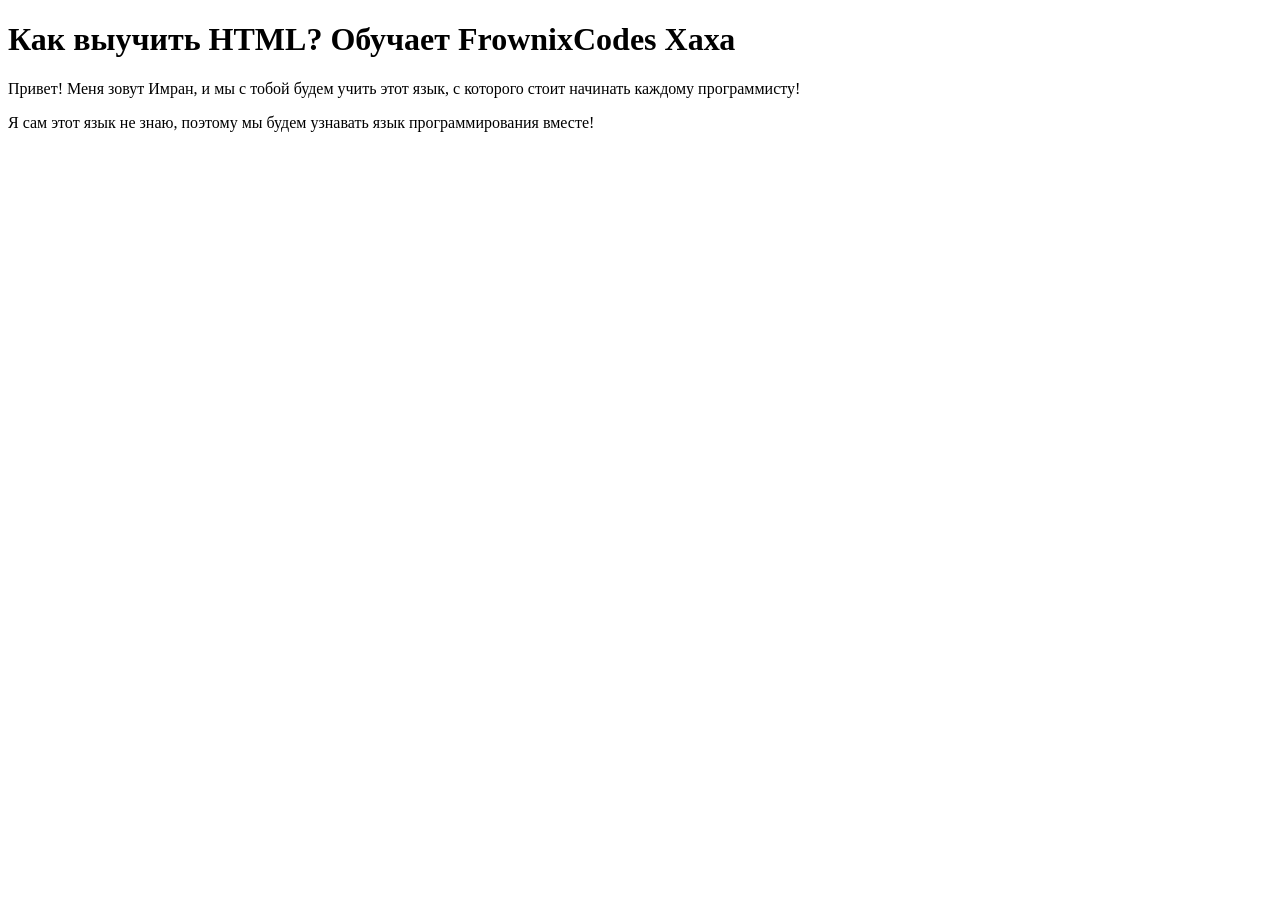
==== index.html @ d6076d3a "Обновил сайт" ====
<!DOCTYPE html>
<html>
<head>
  <title>FrownixCodes</title>
</head>
<body>

  <h1>Как выучить HTML? Обучает FrownixCodes Хаха</h1>

  <p class="one">
    Привет! Меня зовут Имран, и мы с тобой будем учить этот язык, с которого стоит начинать каждому программисту!
  </p>

  <p class="two">
    Я сам этот язык не знаю, поэтому мы будем узнавать язык программирования вместе!
  </p>

  <p class="three"></p>

</body>
</html>
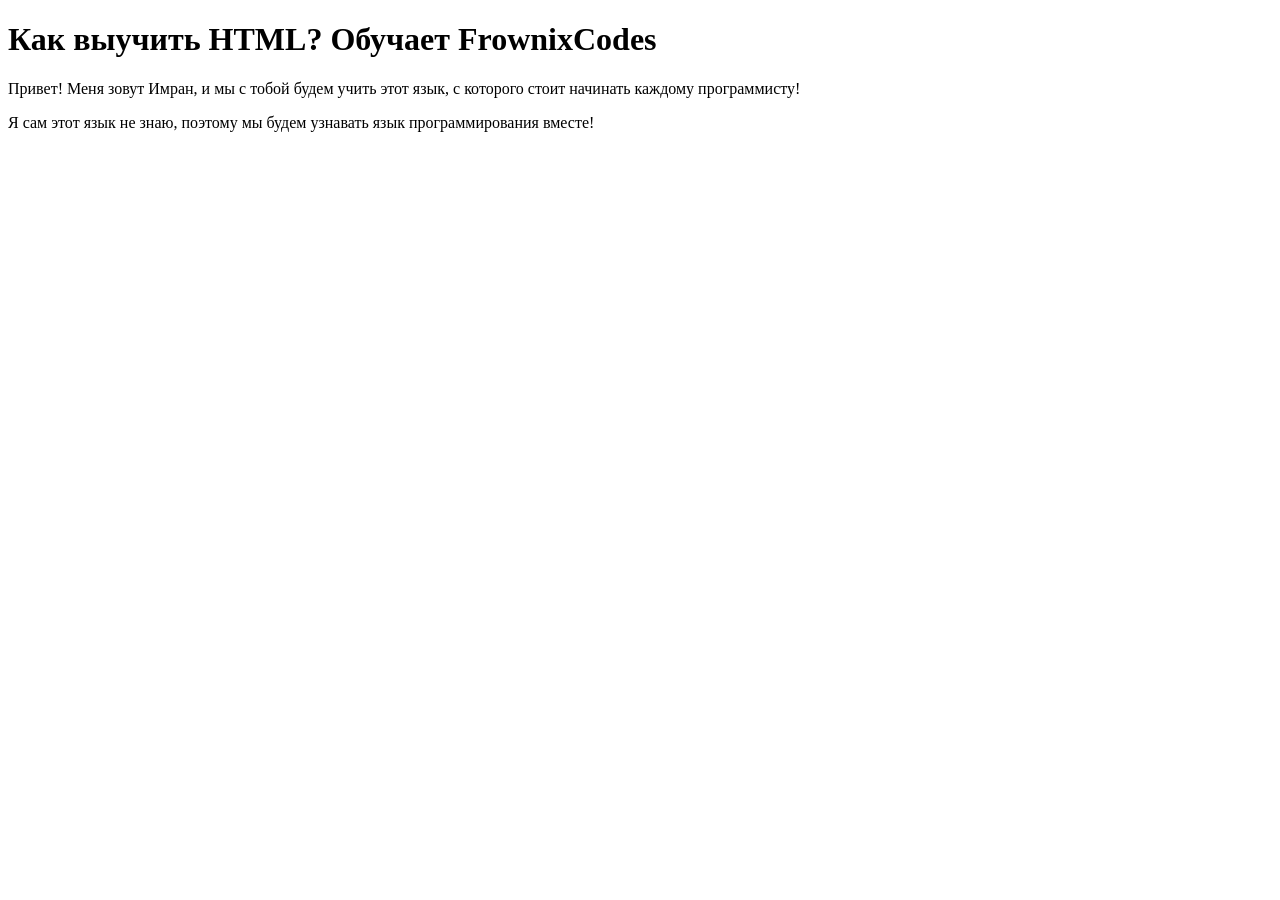
==== commit 6e52a490: "обновил" ====
--- a/index.html
+++ b/index.html
@@ -5,7 +5,7 @@
 </head>
 <body>
 
-  <h1>Как выучить HTML? Обучает FrownixCodes Хаха</h1>
+  <h1>Как выучить HTML? Обучает FrownixCodes</h1>
 
   <p class="one">
     Привет! Меня зовут Имран, и мы с тобой будем учить этот язык, с которого стоит начинать каждому программисту!
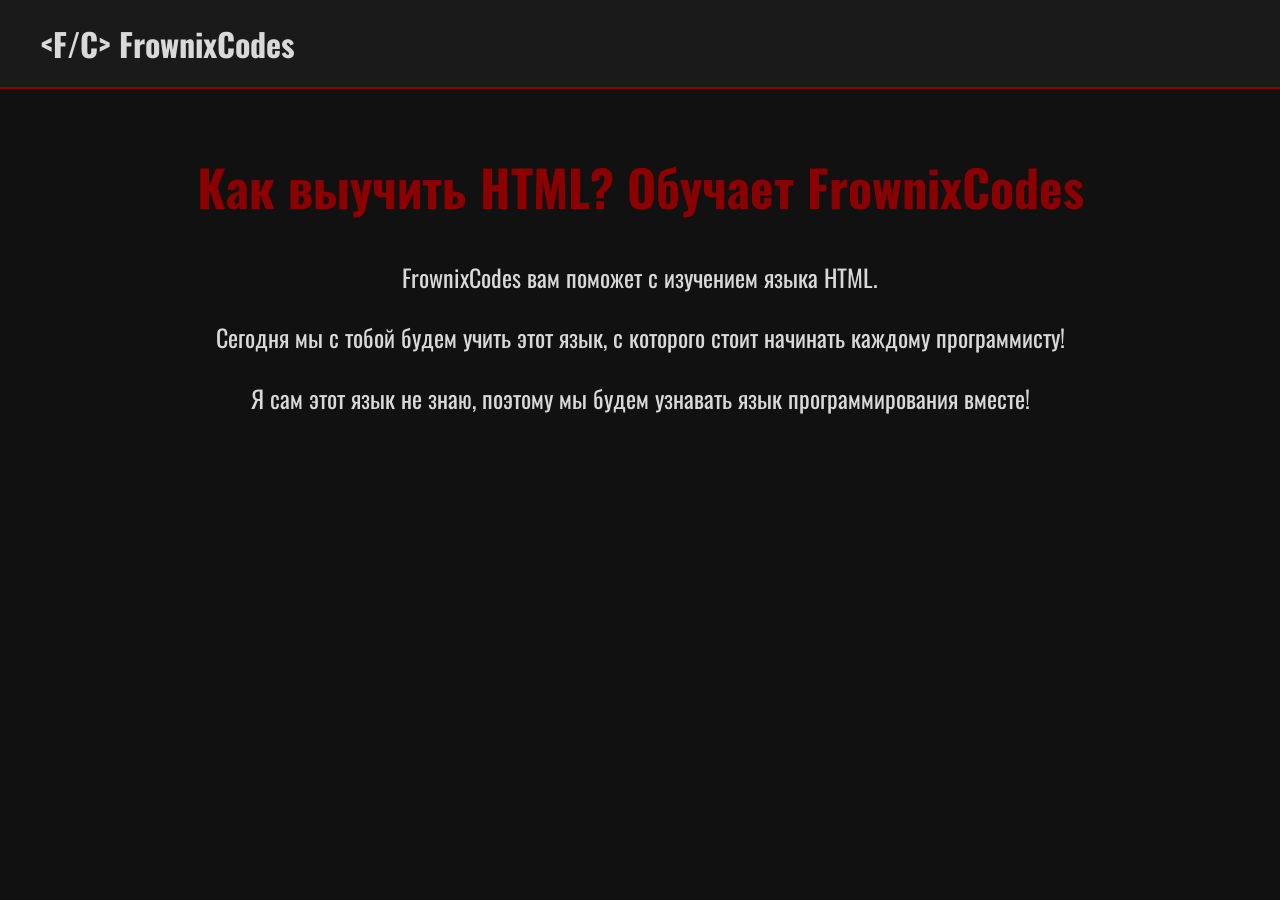
==== commit c6b241b0: "Saved" ====
--- a/index.html
+++ b/index.html
@@ -1,21 +1,32 @@
 <!DOCTYPE html>
 <html>
 <head>
-  <title>FrownixCodes</title>
+  <link rel="preconnect" href="https://fonts.googleapis.com">
+<link rel="preconnect" href="https://fonts.gstatic.com" crossorigin>
+<link href="https://fonts.googleapis.com/css2?family=Oswald:wght@200..700&display=swap" rel="stylesheet">
+  <link rel="stylesheet" href="style.css">
+  <meta name="google-site-verification" content="V5DQbzR6PmGf0ok-EwksKDHMCPoS6bUPaLEuQPDGQhM" />
+  <meta name="description" content="FrownixCodes — сайт с уроками HTML для начинающих.">
+  <title>FrownixCodes — учим HTML с нуля</title>
 </head>
 <body>
+
+  <header>
+    <h2>&lt;F/C&gt; FrownixCodes</h2>
+  </header>
 
   <h1>Как выучить HTML? Обучает FrownixCodes</h1>
 
   <p class="one">
-    Привет! Меня зовут Имран, и мы с тобой будем учить этот язык, с которого стоит начинать каждому программисту!
+    FrownixCodes вам поможет с изучением языка HTML.
   </p>
 
   <p class="two">
-    Я сам этот язык не знаю, поэтому мы будем узнавать язык программирования вместе!
+    Сегодня мы с тобой будем учить этот язык, с которого стоит начинать каждому программисту!
   </p>
 
-  <p class="three"></p>
-
+  <p class="three">
+    Я сам этот язык не знаю, поэтому мы будем узнавать язык программирования вместе!
+    </p>
 </body>
 </html>
--- a/style.css
+++ b/style.css
@@ -0,0 +1,33 @@
+body {
+    margin: 0;
+    background-color: #111111;
+    color: #d9d9d9;
+    font-family: "Oswald", sans-serif;
+}
+
+header {
+    background-color: #1a1a1a;
+    padding: 20px 40px;
+    border-bottom: 2px solid #8b0000;
+}
+
+header h2 {
+    color: #d9d9d9;
+    margin: 0;
+    font-size: 32px;
+}
+
+h1 {
+    color: #8b0000;
+    text-align: center;
+    font-size: 50px;
+    margin-top: 60px;
+}
+
+p {
+    width: 70%;
+    margin: 20px auto;
+    text-align: center;
+    font-size: 24px;
+    line-height: 1.7;
+}
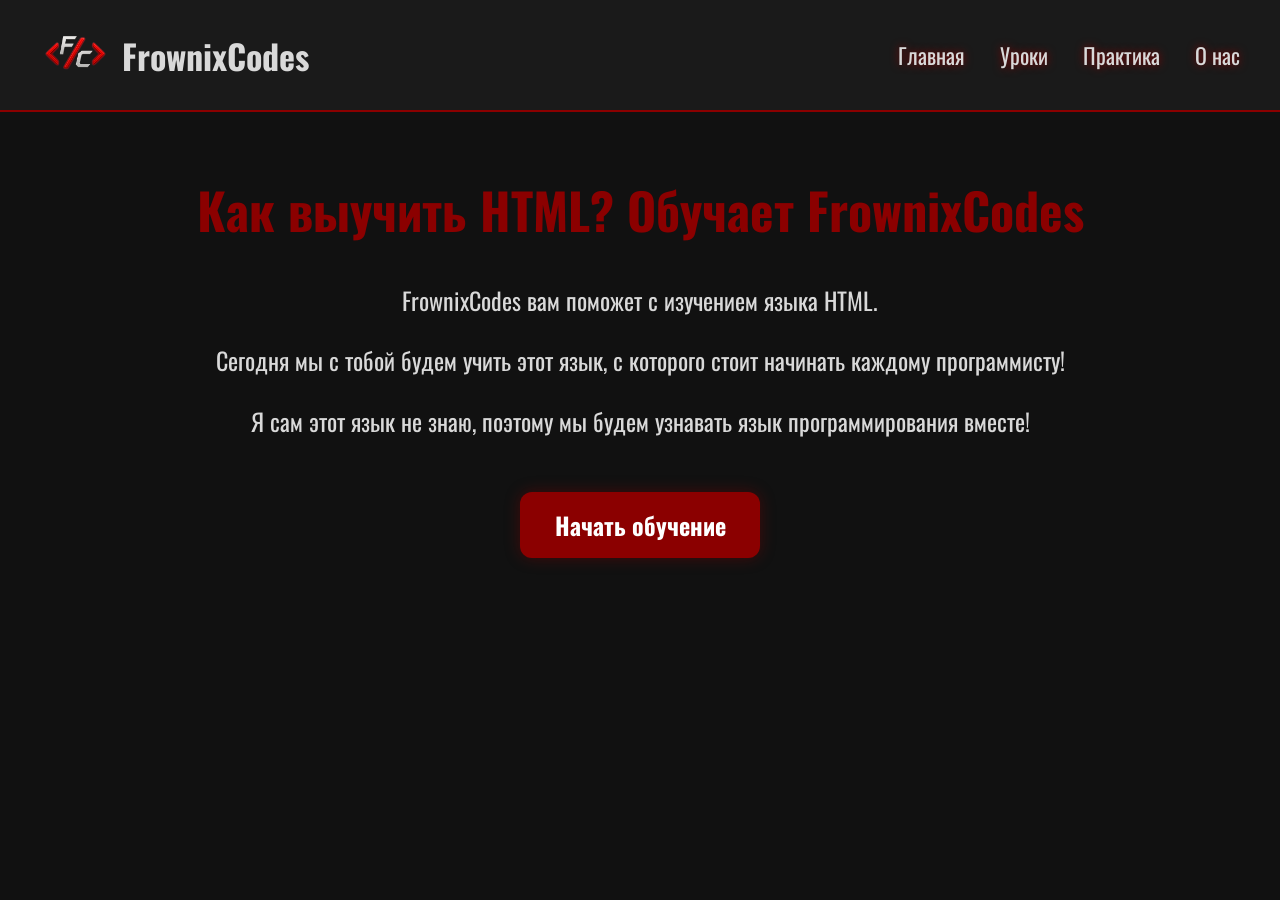
==== commit 35d3d9b5: "Save" ====
--- a/index.html
+++ b/index.html
@@ -12,7 +12,19 @@
 <body>
 
   <header>
-    <h2>&lt;F/C&gt; FrownixCodes</h2>
+
+    <div class="logo">
+    <img src="logo.png" alt="FrownixCodes Logo">
+    <span>FrownixCodes</span>
+    </div>
+
+    <nav>
+        <a href="#">Главная</a>
+        <a href="#">Уроки</a>
+        <a href="#">Практика</a>
+        <a href="#">О нас</a>
+    </nav>
+
   </header>
 
   <h1>Как выучить HTML? Обучает FrownixCodes</h1>
@@ -28,5 +40,7 @@
   <p class="three">
     Я сам этот язык не знаю, поэтому мы будем узнавать язык программирования вместе!
     </p>
+
+  <a href="#" class="start-button">Начать обучение</a>
 </body>
 </html>
--- a/style.css
+++ b/style.css
@@ -1,4 +1,5 @@
 body {
+    scroll-behavior: smooth;
     margin: 0;
     background-color: #111111;
     color: #d9d9d9;
@@ -7,8 +8,41 @@
 
 header {
     background-color: #1a1a1a;
+    border-bottom: 2px solid #8b0000;
+
+    display: flex;
+    justify-content: space-between;
+    align-items: center;
+
     padding: 20px 40px;
-    border-bottom: 2px solid #8b0000;
+}
+
+.logo {
+    font-size: 34px;
+    color: #d9d9d9;
+    font-weight: bold;
+
+    display: flex;
+    align-items: center;
+    gap: 12px;
+}
+    
+nav {
+    display: flex;
+    color: #d9d9d9;
+    gap: 35px;
+}
+
+nav a {
+    color: #d9d9d9;
+    text-shadow: 0 0 8px #8b0000;
+    text-decoration: none;
+    font-size: 22px;
+    transition: 0.3s;
+}
+
+nav a:hover {
+    color: #8b0000;
 }
 
 header h2 {
@@ -25,9 +59,45 @@
 }
 
 p {
-    width: 70%;
+    max-width: 900px;
+    width: 90%;
     margin: 20px auto;
     text-align: center;
     font-size: 24px;
     line-height: 1.7;
-}+}
+
+.start-button {
+    display: block;
+    width: 240px;
+    margin: 50px auto;
+    padding: 15px 0;
+
+    background-color: #8b0000;
+    color: white;
+
+    text-align: center;
+    text-decoration: none;
+    font-size: 24px;
+    font-weight: bold;
+
+    border-radius: 12px;
+    box-shadow: 0 0 15px rgba(139, 0, 0, 0.4);
+    transition: 0.3s;
+}
+
+.start-button:hover {
+    background-color: #b00000;
+    transform: scale(1.05);
+}
+
+.logo img {
+    width: 70px;
+    height: 70px;
+}
+
+.logo span {
+    color: #d9d9d9;
+    font-size: 34px;
+    font-weight: bold;
+}
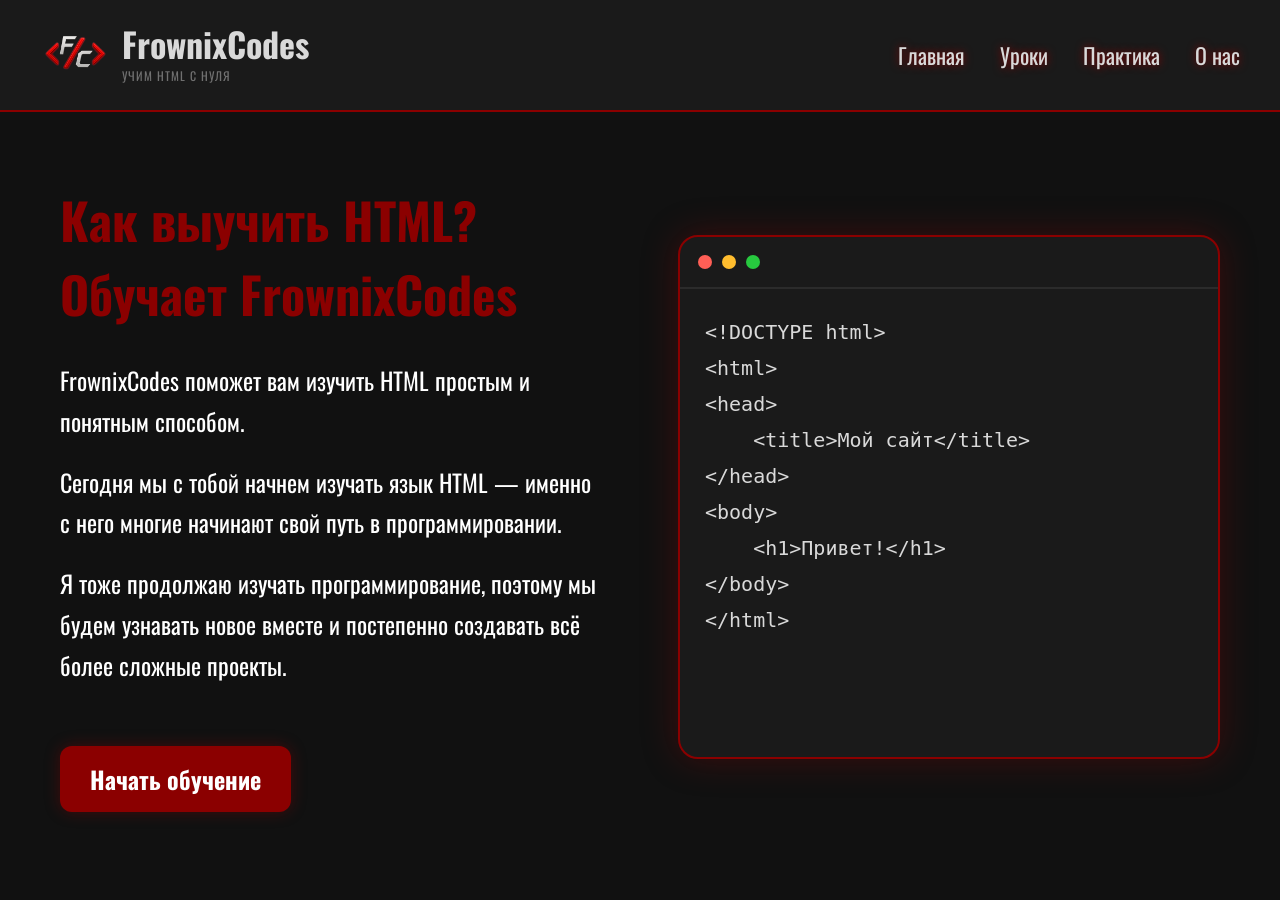
==== commit 4fa79c2e: "Save" ====
--- a/index.html
+++ b/index.html
@@ -1,46 +1,86 @@
 <!DOCTYPE html>
-<html>
+<html lang="ru">
+
 <head>
-  <link rel="preconnect" href="https://fonts.googleapis.com">
-<link rel="preconnect" href="https://fonts.gstatic.com" crossorigin>
-<link href="https://fonts.googleapis.com/css2?family=Oswald:wght@200..700&display=swap" rel="stylesheet">
-  <link rel="stylesheet" href="style.css">
-  <meta name="google-site-verification" content="V5DQbzR6PmGf0ok-EwksKDHMCPoS6bUPaLEuQPDGQhM" />
-  <meta name="description" content="FrownixCodes — сайт с уроками HTML для начинающих.">
-  <title>FrownixCodes — учим HTML с нуля</title>
+    <meta charset="UTF-8">
+
+    <link rel="preconnect" href="https://fonts.googleapis.com">
+    <link rel="preconnect" href="https://fonts.gstatic.com" crossorigin>
+    <link href="https://fonts.googleapis.com/css2?family=Oswald:wght@200..700&display=swap" rel="stylesheet">
+
+    <link rel="stylesheet" href="style.css">
+    <link rel="icon" type="image/png" href="favicon.png">
+
+    <meta name="description" content="FrownixCodes — сайт с уроками HTML для начинающих.">
+
+    <title>FrownixCodes — учим HTML с нуля</title>
 </head>
+
 <body>
 
-  <header>
+<header>
 
     <div class="logo">
-    <img src="logo.png" alt="FrownixCodes Logo">
-    <span>FrownixCodes</span>
+    <img src="logo.png" alt="Логотип FrownixCodes">
+
+    <div class="logo-text">
+        <span>FrownixCodes</span>
+        <small>Учим HTML с нуля</small>
+    </div>
+</div>
+
+    <nav>
+        <a href="index.html">Главная</a>
+        <a href="#">Уроки</a>
+        <a href="#">Практика</a>
+        <a href="about.html">О нас</a>
+    </nav>
+
+</header>
+
+<main class="hero">
+
+    <div class="hero-text">
+
+        <h1>Как выучить HTML? Обучает FrownixCodes</h1>
+
+        <p>
+            FrownixCodes поможет вам изучить HTML простым и понятным способом.
+        </p>
+
+        <p>
+            Сегодня мы с тобой начнем изучать язык HTML — именно с него многие начинают свой путь в программировании.
+        </p>
+
+        <p>
+            Я тоже продолжаю изучать программирование, поэтому мы будем узнавать новое вместе и постепенно создавать всё более сложные проекты.
+        </p>
+
+        <a href="#" class="start-button">Начать обучение</a>
+
     </div>
 
-    <nav>
-        <a href="#">Главная</a>
-        <a href="#">Уроки</a>
-        <a href="#">Практика</a>
-        <a href="#">О нас</a>
-    </nav>
+    <div class="hero-code">
 
-  </header>
+        <div class="code-header">
+            <span class="red"></span>
+            <span class="yellow"></span>
+            <span class="green"></span>
+        </div>
 
-  <h1>Как выучить HTML? Обучает FrownixCodes</h1>
+        <pre class="code">
+&lt;!DOCTYPE html&gt;
+&lt;html&gt;
+&lt;head&gt;
+    &lt;title&gt;Мой сайт&lt;/title&gt;
+&lt;/head&gt;
+&lt;body&gt;
+    &lt;h1&gt;Привет!&lt;/h1&gt;
+&lt;/body&gt;
+&lt;/html&gt;
+        </pre>
 
-  <p class="one">
-    FrownixCodes вам поможет с изучением языка HTML.
-  </p>
+</main>
 
-  <p class="two">
-    Сегодня мы с тобой будем учить этот язык, с которого стоит начинать каждому программисту!
-  </p>
-
-  <p class="three">
-    Я сам этот язык не знаю, поэтому мы будем узнавать язык программирования вместе!
-    </p>
-
-  <a href="#" class="start-button">Начать обучение</a>
 </body>
 </html>
--- a/style.css
+++ b/style.css
@@ -6,6 +6,8 @@
     font-family: "Oswald", sans-serif;
 }
 
+/* ===== Шапка ===== */
+
 header {
     background-color: #1a1a1a;
     border-bottom: 2px solid #8b0000;
@@ -18,86 +20,200 @@
 }
 
 .logo {
-    font-size: 34px;
-    color: #d9d9d9;
-    font-weight: bold;
-
     display: flex;
     align-items: center;
     gap: 12px;
 }
-    
+
+.logo-text{
+    display:flex;
+    flex-direction:column;
+}
+
+.logo-text span{
+    color:#d9d9d9;
+    font-size:34px;
+    font-weight:bold;
+    line-height:1;
+}
+
+.logo-text small{
+    color:#ffffff61;
+    font-size:12px;
+    margin-top:6px;
+    letter-spacing:1px;
+    text-transform:uppercase;
+}
+
+.logo img {
+    width: 70px;
+    height: 70px;
+}
+
+.logo span {
+    color: #d9d9d9;
+    font-size: 34px;
+    font-weight: bold;
+}
+
+/* ===== Меню ===== */
+
 nav {
     display: flex;
-    color: #d9d9d9;
     gap: 35px;
 }
 
 nav a {
     color: #d9d9d9;
+    text-decoration: none;
     text-shadow: 0 0 8px #8b0000;
-    text-decoration: none;
     font-size: 22px;
-    transition: 0.3s;
+    transition: .3s;
 }
 
 nav a:hover {
     color: #8b0000;
 }
 
-header h2 {
-    color: #d9d9d9;
-    margin: 0;
-    font-size: 32px;
-}
+/* ===== Основной блок ===== */
+
+.hero {
+    position: relative;
+
+    max-width: 1400px;
+    margin: 70px auto;
+    padding: 0 60px;
+
+    display: flex;
+    justify-content: space-between;
+    align-items: center;
+    gap: 80px;
+}
+
+.hero-text {
+    flex: 1;
+    max-width: 620px;
+}
+
+.hero-code {
+    position: relative;
+
+    flex: 1;
+    min-width: 500px;
+    height: 520px;
+
+    background: #1a1a1a;
+    border: 2px solid #8b0000;
+    border-radius: 20px;
+
+    box-shadow: 0 0 35px rgba(139,0,0,.35);
+
+    overflow: visible;
+}
+
+/* ===== Заголовки ===== */
 
 h1 {
     color: #8b0000;
-    text-align: center;
     font-size: 50px;
-    margin-top: 60px;
-}
+    margin: 0 0 30px 0;
+    text-align: left;
+}
+
+h2 {
+    color: #8b0000;
+    font-size: 36px;
+    margin-top: 50px;
+}
+
+/* ===== Текст ===== */
 
 p {
-    max-width: 900px;
-    width: 90%;
-    margin: 20px auto;
-    text-align: center;
+    color: #ffffff;
     font-size: 24px;
     line-height: 1.7;
-}
+    margin: 20px 0;
+    text-align: left;
+}
+
+/* ===== Список ===== */
+
+ul {
+    color: #ffffff;
+    font-size: 24px;
+    line-height: 1.8;
+    margin: 20px 0;
+    padding-left: 30px;
+}
+
+li {
+    margin-bottom: 10px;
+}
+
+/* ===== Кнопка ===== */
 
 .start-button {
-    display: block;
-    width: 240px;
-    margin: 50px auto;
-    padding: 15px 0;
-
-    background-color: #8b0000;
+    display: inline-block;
+    margin-top: 40px;
+    padding: 15px 30px;
+
+    background: #8b0000;
     color: white;
 
-    text-align: center;
     text-decoration: none;
     font-size: 24px;
     font-weight: bold;
 
     border-radius: 12px;
-    box-shadow: 0 0 15px rgba(139, 0, 0, 0.4);
-    transition: 0.3s;
+    box-shadow: 0 0 15px rgba(139,0,0,.4);
+
+    transition: .3s;
 }
 
 .start-button:hover {
-    background-color: #b00000;
+    background: #b00000;
     transform: scale(1.05);
 }
 
-.logo img {
-    width: 70px;
-    height: 70px;
-}
-
-.logo span {
-    color: #d9d9d9;
-    font-size: 34px;
-    font-weight: bold;
-}
+/* ===== Страница "О нас" ===== */
+
+.about {
+    max-width: 1000px;
+    margin: 70px auto;
+    padding: 0 20px;
+}
+
+/* ===== Окно с кодом ===== */
+
+.code-header {
+    display: flex;
+    gap: 10px;
+    padding: 18px;
+    border-bottom: 2px solid #2b2b2b;
+}
+
+.code-header span {
+    width: 14px;
+    height: 14px;
+    border-radius: 50%;
+}
+
+.red {
+    background: #ff5f56;
+}
+
+.yellow {
+    background: #ffbd2e;
+}
+
+.green {
+    background: #27c93f;
+}
+
+.code {
+    color: #d9d9d9;
+    font-size: 20px;
+    line-height: 1.8;
+    padding: 25px;
+    margin: 0;
+}
